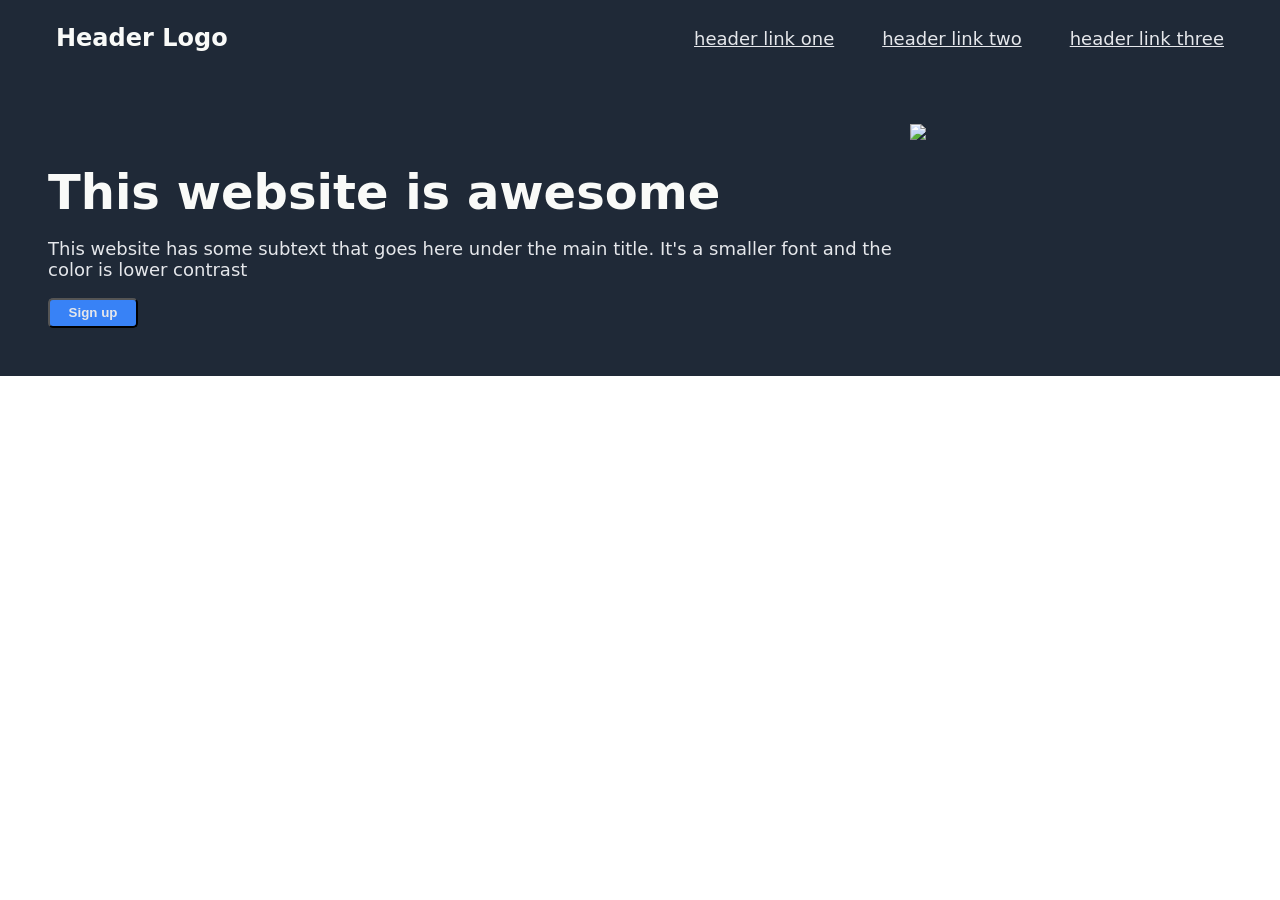
==== landingpage.html @ 7a54cceb "Completed layout and CSS for top of website" ====
<!DOCTYPE html>
<html lang ='en'>
    <head>
        <meta charset="UTF-8">
        <title>Landing Page</title>
        <link rel="stylesheet" href="./style.css">
    </head>
    <body>
        <div class="top-part">
            <div class="header">
                <h1 class="logo">Header Logo</h1>
                <a class="#" href="./">header link one</a>
                <a class="#" href="./">header link two</a>
                <a class="#" href="./">header link three</a>
            </div>
            <div class="bottom-top-part">
                <div class="hero">
                    <h2 class="main-text">This website is awesome</h2>
                    <p class ="secondary-text">This website has some subtext that goes here under the main title. It's a smaller font and the color is lower contrast</p>
                    <button class="sign-up">Sign up</button>
                </div>
                <img class='image1' src="./images/5eec94345cd2e3001c480321.jpg">
            </div>
        </div>
        <div class="middle-part">
            
        </div>
    </body>
</html>
---- style.css ----
html, body {
    margin:0;
    padding:0;
}

.top-part {
    background-color:#1F2937;
    font-family:system-ui, -apple-system, BlinkMacSystemFont, 'Segoe UI', Roboto, Oxygen, Ubuntu, Cantarell, 'Open Sans', 'Helvetica Neue', sans-serif;
   
}
.header {
    display:flex;
    justify-content: space-between;
    align-items: center;
    padding:8px;
}

.logo {
    font-size:24px;
    color:#F9FAF8;
    display:flex;
    margin-left:48px;
    flex-grow:1;
}

a {
    font-size:18px;
    color:#E5E7EB;
    display:flex;
    margin-right:48px;
}

.bottom-top-part {
    display:flex;
    background-color:#1F2937;
    padding:48px;
    gap:16px;
}

.hero {
    display:flex;
    flex-direction:column;
}


.main-text {
    font-size:48px;
    font-weight:bolder;
    color:#F9FAF8;
    margin-bottom:0px;
}

.secondary-text {
    font-size:18px;
    color:#E5E7EB;
    flex-wrap:wrap;
}

.image1 {
    width:400px;
    height:auto;
}

.sign-up {
    background-color:#3882F6;
    color:#E5E7EB;
    width:90px;
    height:30px;
    font-weight:bolder;
    border-radius:5px;
}
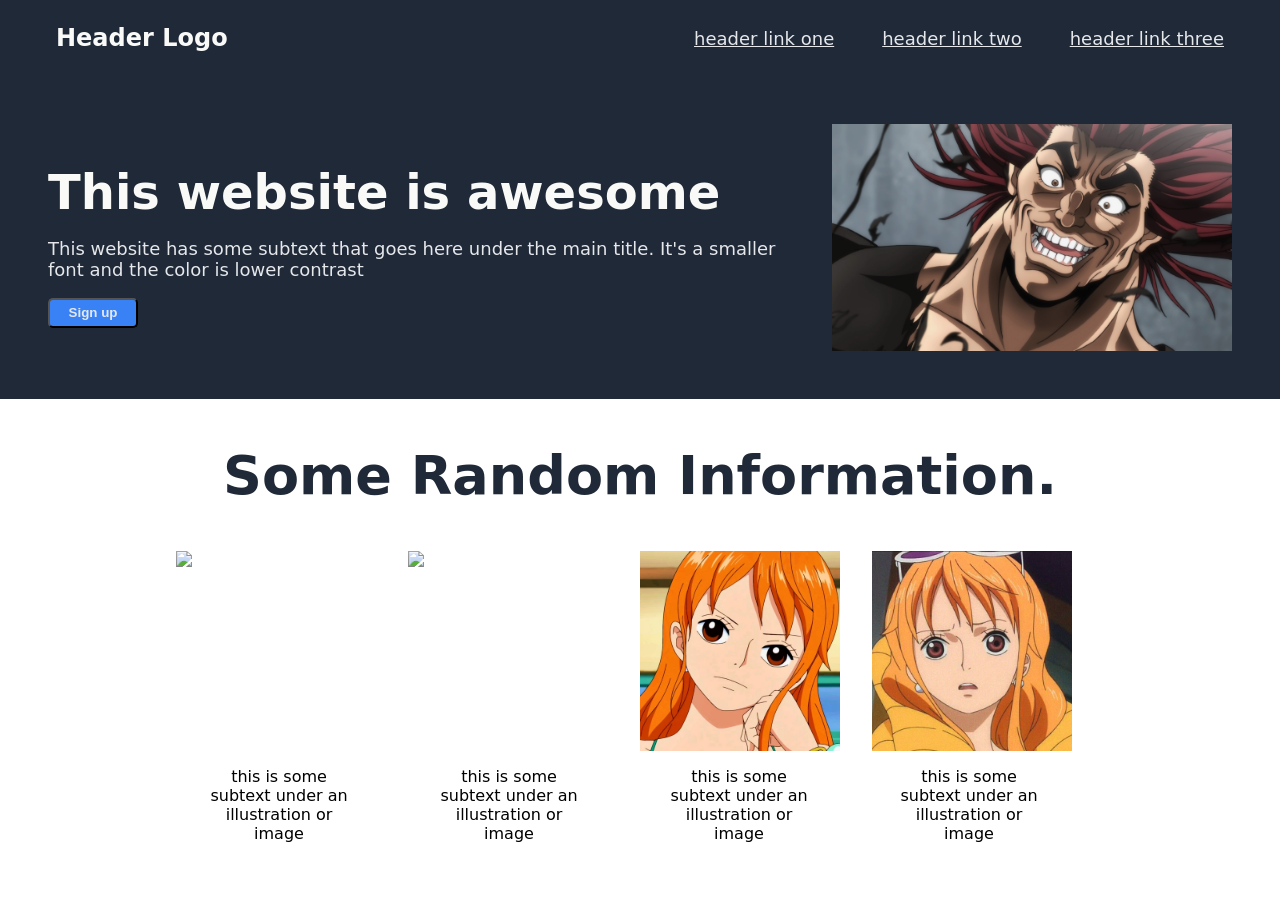
==== commit 39720587: "Finished main content of the webpage, may have spacing issues" ====
--- a/landingpage.html
+++ b/landingpage.html
@@ -19,11 +19,26 @@
                     <p class ="secondary-text">This website has some subtext that goes here under the main title. It's a smaller font and the color is lower contrast</p>
                     <button class="sign-up">Sign up</button>
                 </div>
-                <img class='image1' src="./images/5eec94345cd2e3001c480321.jpg">
+                <img class='image1' src="./images/baki.jpg">
             </div>
         </div>
-        <div class="middle-part">
-            
+        <div class="title">
+            <h2>Some Random Information.</h2>
+        </div>
+        <div class="main-content">
+            <div class="main-images">
+                <img class='image2' src="./images/zoro.jpeg">
+                <img class='image2' src="./images/actualzoro.jpg">
+                <img class='image2' src="./images/nami.jpg">
+                <img class='image2' src="./images/idk.jpg">
+            </div>
+            <div class="line-break"></div>
+            <div class="content-text">
+                <p class="text">this is some subtext under an illustration or image</p>
+                <p class="text">this is some subtext under an illustration or image</p>
+                <p class="text">this is some subtext under an illustration or image</p>
+                <p class="text">this is some subtext under an illustration or image</p>
+            </div>
         </div>
     </body>
 </html>
--- a/style.css
+++ b/style.css
@@ -1,13 +1,13 @@
 html, body {
     margin:0;
     padding:0;
+    font-family:system-ui, -apple-system, BlinkMacSystemFont, 'Segoe UI', Roboto, Oxygen, Ubuntu, Cantarell, 'Open Sans', 'Helvetica Neue', sans-serif;
 }
 
 .top-part {
-    background-color:#1F2937;
-    font-family:system-ui, -apple-system, BlinkMacSystemFont, 'Segoe UI', Roboto, Oxygen, Ubuntu, Cantarell, 'Open Sans', 'Helvetica Neue', sans-serif;
-   
+    background-color:#1F2937; 
 }
+
 .header {
     display:flex;
     justify-content: space-between;
@@ -30,11 +30,13 @@
     margin-right:48px;
 }
 
+
 .bottom-top-part {
     display:flex;
+    justify-content:center;
     background-color:#1F2937;
     padding:48px;
-    gap:16px;
+    gap:32px;
 }
 
 .hero {
@@ -68,4 +70,49 @@
     height:30px;
     font-weight:bolder;
     border-radius:5px;
-}+}
+
+/* This is the end of the top section of the webpage */
+
+.title {
+    text-align:center;
+    font-size:36px;
+    font-weight:bolder;
+    color:#1F2937;
+}
+
+.image2 {
+    width:200px;
+    height:auto;
+}
+
+.main-content {
+    display:flex;
+    flex-wrap:wrap;
+    justify-content:center;
+    margin-right:32px;
+}
+
+.main-images {
+    display:flex;
+    gap:32px;
+}
+
+.line-break {
+    flex-basis:100%;
+    height:0;
+}
+
+.content-text {
+    display:flex;
+    justify-content: space-around;
+    text-align: center;
+    gap:80px;
+}
+
+.text {
+    width:150px;
+}
+
+
+
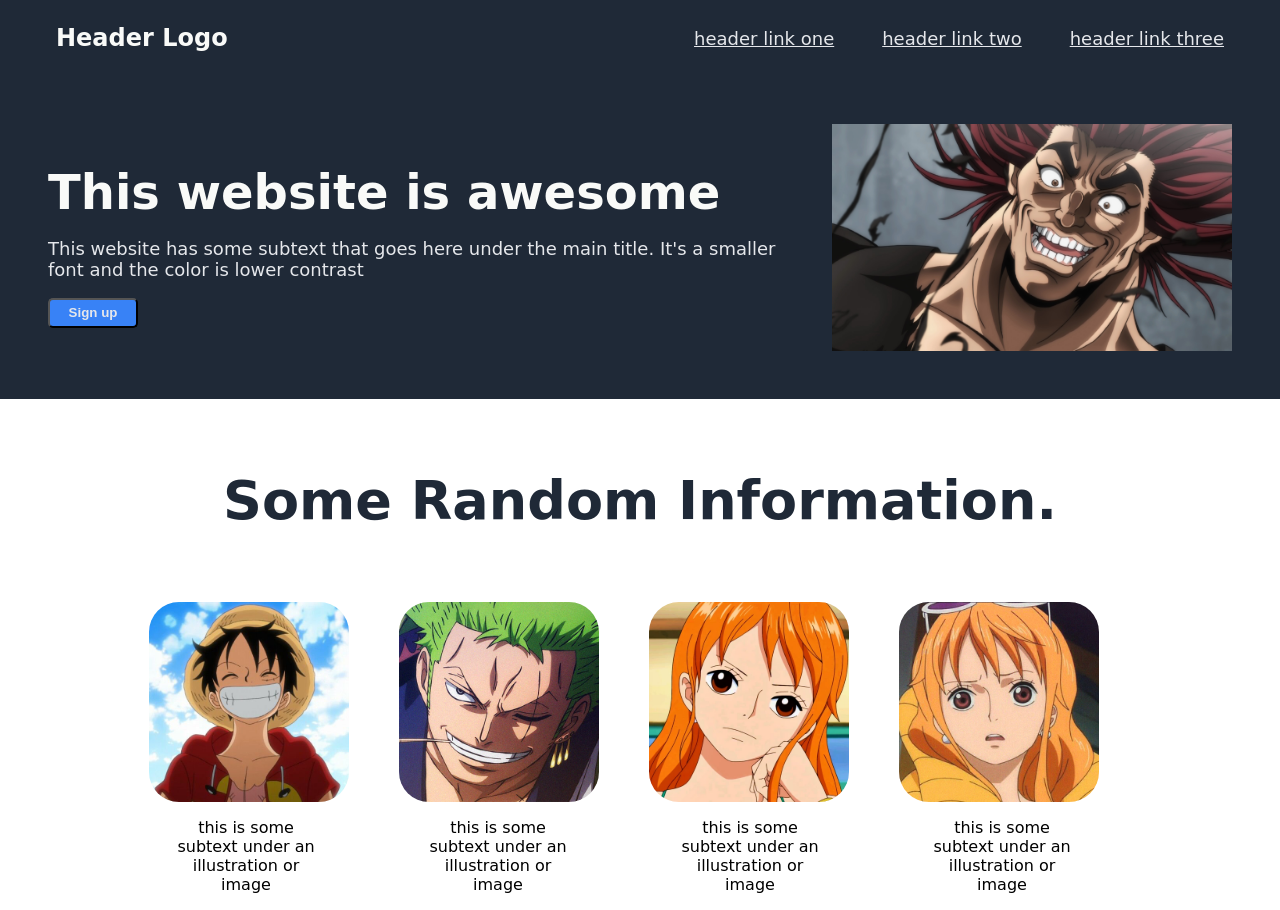
==== commit 473c6dd5: "Added rounded borders to images and fixed margins" ====
--- a/landingpage.html
+++ b/landingpage.html
@@ -27,8 +27,8 @@
         </div>
         <div class="main-content">
             <div class="main-images">
-                <img class='image2' src="./images/zoro.jpeg">
-                <img class='image2' src="./images/actualzoro.jpg">
+                <img class='image2' src="./images/luffy.jpg">
+                <img class='image2' src="./images/zoro.jpg">
                 <img class='image2' src="./images/nami.jpg">
                 <img class='image2' src="./images/idk.jpg">
             </div>
--- a/style.css
+++ b/style.css
@@ -79,11 +79,13 @@
     font-size:36px;
     font-weight:bolder;
     color:#1F2937;
+    margin:70px;
 }
 
 .image2 {
     width:200px;
     height:auto;
+    border-radius:15%;
 }
 
 .main-content {
@@ -95,7 +97,7 @@
 
 .main-images {
     display:flex;
-    gap:32px;
+    gap:50px;
 }
 
 .line-break {
@@ -107,7 +109,7 @@
     display:flex;
     justify-content: space-around;
     text-align: center;
-    gap:80px;
+    gap:102px;
 }
 
 .text {
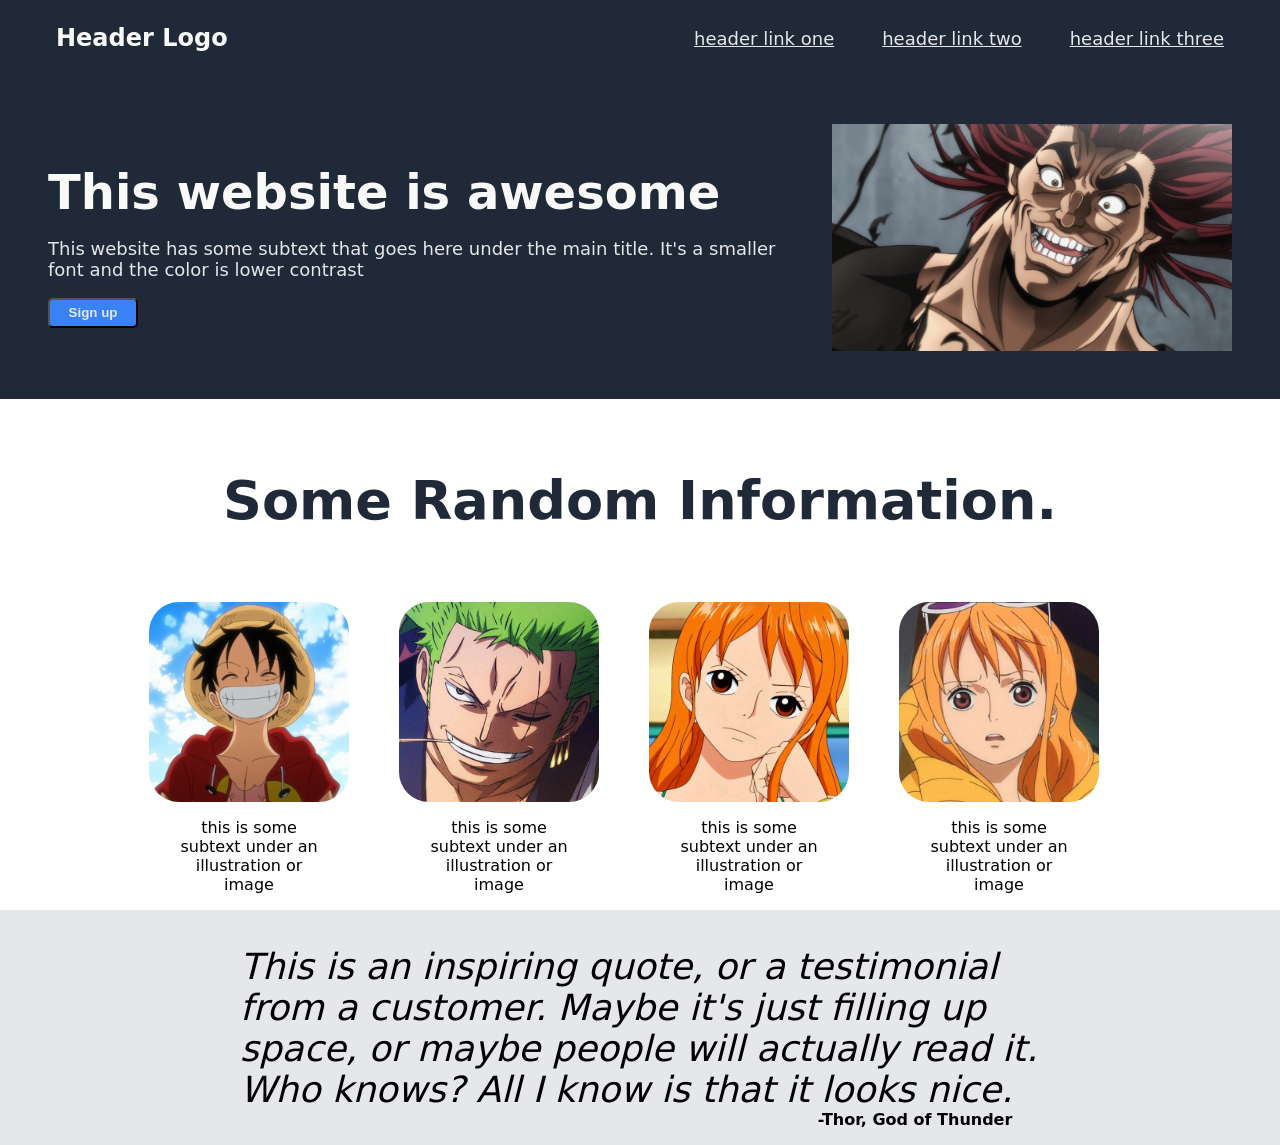
==== commit 839dab3c: "Added and styled the quote section of the page" ====
--- a/landingpage.html
+++ b/landingpage.html
@@ -40,5 +40,9 @@
                 <p class="text">this is some subtext under an illustration or image</p>
             </div>
         </div>
+        <div class="quote-content">
+            <p class="quote"><em>This is an inspiring quote, or a testimonial from a customer. Maybe it's just filling up space, or maybe people will actually read it. Who knows? All I know is that it looks nice.</em></p>
+            <p class="signed-by">-Thor, God of Thunder</p>
+        </div>
     </body>
 </html>
--- a/style.css
+++ b/style.css
@@ -109,12 +109,36 @@
     display:flex;
     justify-content: space-around;
     text-align: center;
-    gap:102px;
+    gap:100px;
 }
 
 .text {
     width:150px;
 }
 
+/* This is the end of the main content section */
+
+.quote-content {
+    display:flex;
+    flex-direction:column;
+    background-color:#E5E7EB;
+    justify-content:center;
+    align-items:center;
+}
+
+.quote {
+    font-size:36px;
+    font-weight:lighter;
+    width:800px;
+    margin-bottom:0px;
+}
+
+.signed-by {
+    font-weight:bolder;
+    margin-left:550px;
+    margin-top:0px;
+}
 
 
+
+
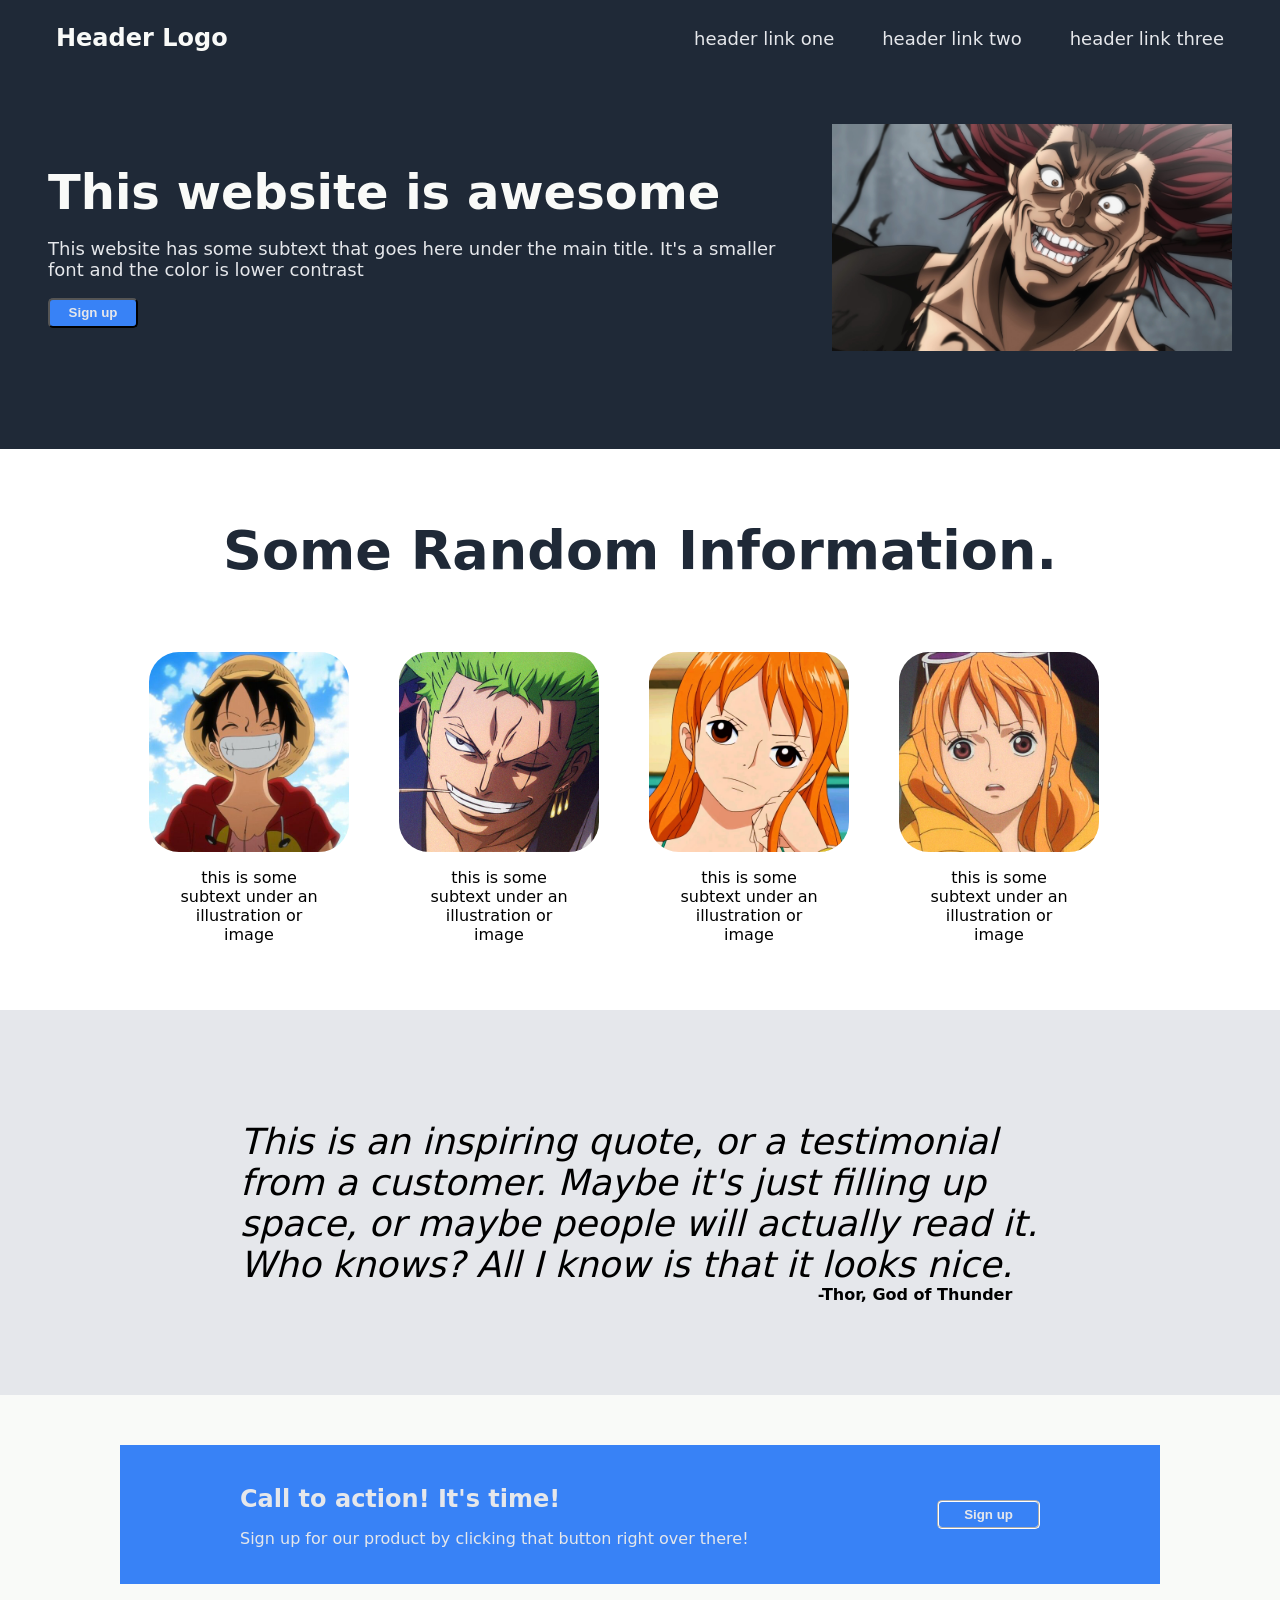
==== commit 44f0f303: "Completed call to action and added padding" ====
--- a/landingpage.html
+++ b/landingpage.html
@@ -44,5 +44,16 @@
             <p class="quote"><em>This is an inspiring quote, or a testimonial from a customer. Maybe it's just filling up space, or maybe people will actually read it. Who knows? All I know is that it looks nice.</em></p>
             <p class="signed-by">-Thor, God of Thunder</p>
         </div>
+        <div class="action-container">
+            <div class="call-to-action">
+                <div class="action-body">
+                    <h2 class="action-heading">Call to action! It's time!</h2>
+                    <p>Sign up for our product by clicking that button right over there!</p>
+                </div>
+                <div class="action-button">
+                    <button class="real-action-button">Sign up</button>
+                </div>
+            </div>
+        </div>
     </body>
 </html>
--- a/style.css
+++ b/style.css
@@ -6,6 +6,7 @@
 
 .top-part {
     background-color:#1F2937; 
+    padding-bottom:50px;
 }
 
 .header {
@@ -28,6 +29,7 @@
     color:#E5E7EB;
     display:flex;
     margin-right:48px;
+    text-decoration:none;
 }
 
 
@@ -93,6 +95,7 @@
     flex-wrap:wrap;
     justify-content:center;
     margin-right:32px;
+    padding-bottom:50px;
 }
 
 .main-images {
@@ -124,6 +127,7 @@
     background-color:#E5E7EB;
     justify-content:center;
     align-items:center;
+    padding:75px;
 }
 
 .quote {
@@ -139,6 +143,46 @@
     margin-top:0px;
 }
 
+/* This is the end of the quote section */
+
+.action-container {
+    display:flex;
+    background-color:#F9FAF8;
+    justify-content:center;
+}
+
+.call-to-action {
+    display:flex;
+    justify-content:space-between;
+    align-items: center;;
+    background-color:#3882F6;
+    color:#E5E7EB;
+    padding:20px;
+    margin-top:50px;
+    margin-bottom:50px;
+    width:1000px;
+}
+
+.action-body {
+    display:flex;
+    flex-direction:column;
+    margin-left:100px;
+}
+
+.action-heading {
+    margin-bottom: 0px;
+}
+
+.real-action-button {
+    display:flex;
+    border:2px groove white;
+    align-items: center;
+    border-radius:5px;
+    margin-right:100px;
+    background-color:#3882F6;
+    color:#E5E7EB;
+    font-weight: bolder;
+    padding:5px 25px;
+}
 
 
-
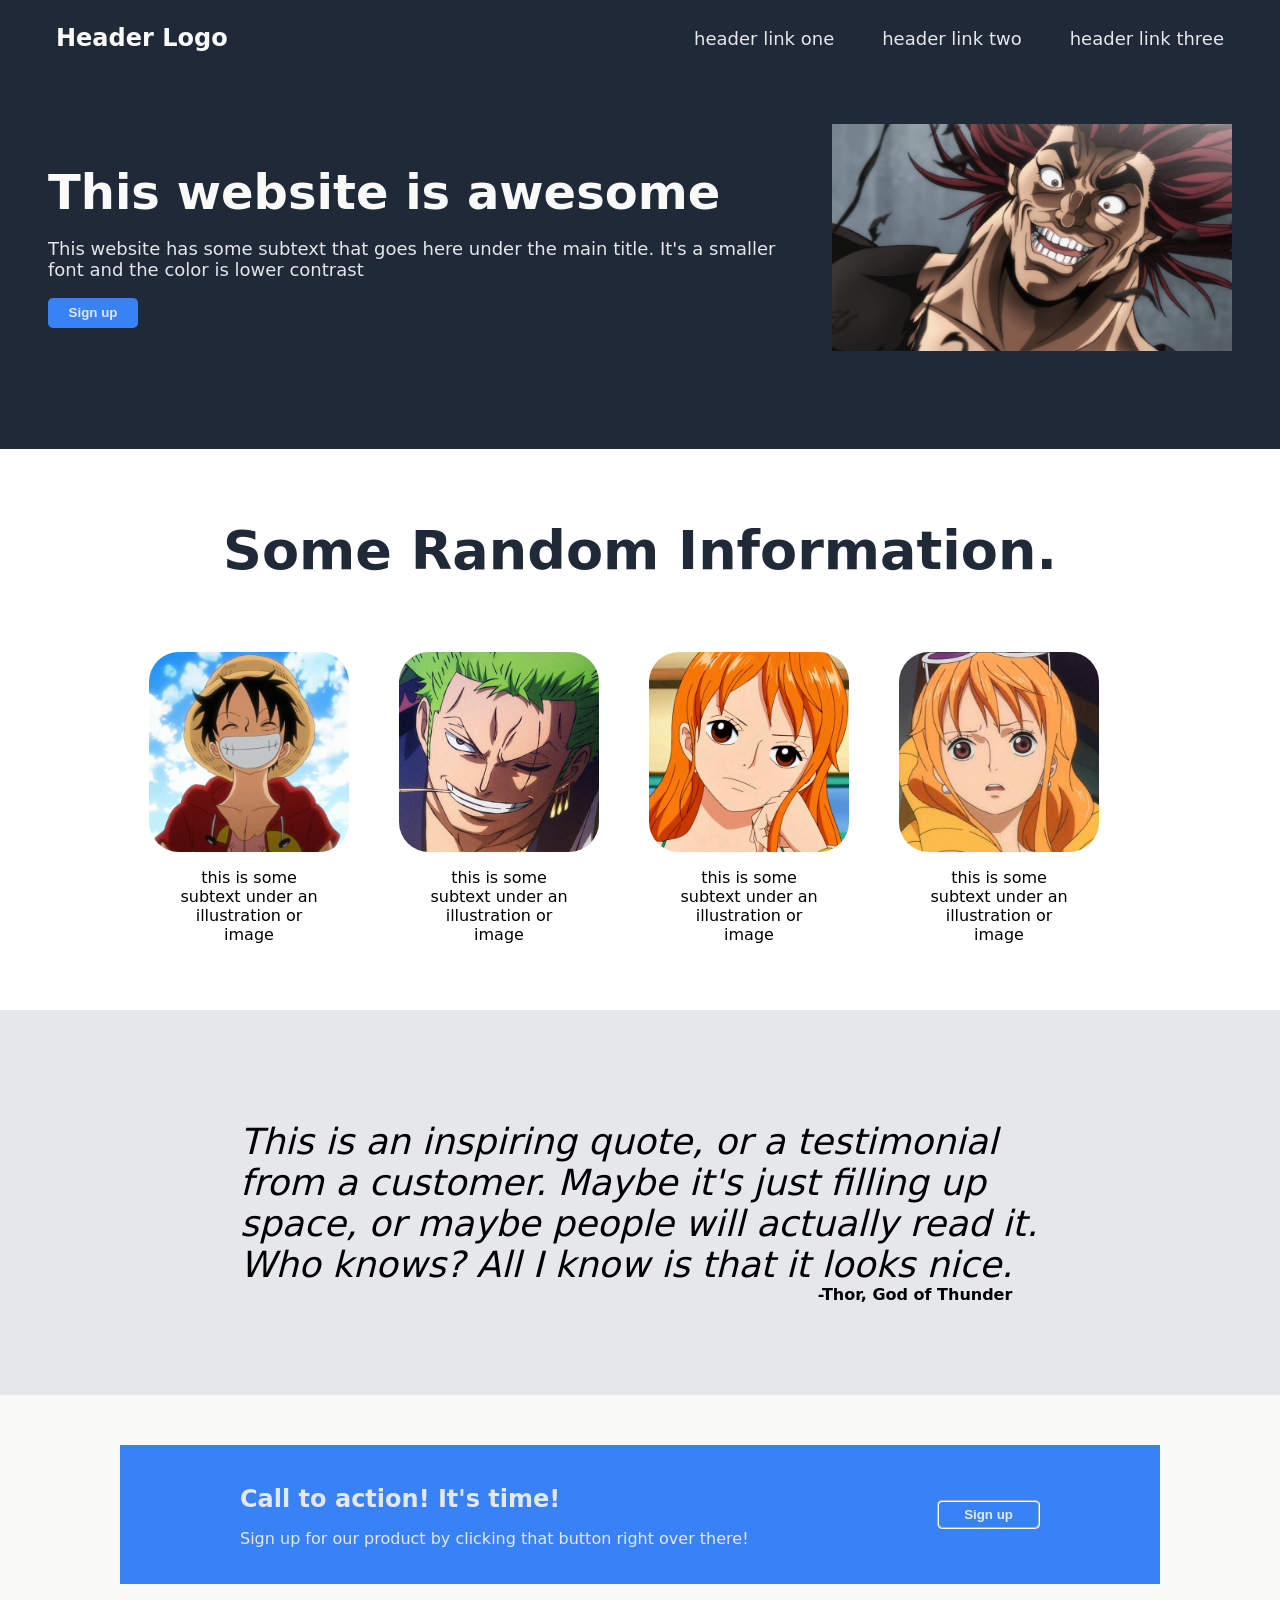
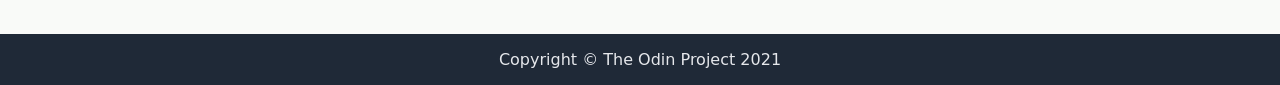
==== commit bff27f27: "Added footer and finishing touches" ====
--- a/landingpage.html
+++ b/landingpage.html
@@ -55,5 +55,8 @@
                 </div>
             </div>
         </div>
+        <div class="footer">
+            <p>Copyright &copy The Odin Project 2021</p>
+        </div>
     </body>
 </html>
--- a/style.css
+++ b/style.css
@@ -38,7 +38,7 @@
     justify-content:center;
     background-color:#1F2937;
     padding:48px;
-    gap:32px;
+    gap:50px;
 }
 
 .hero {
@@ -72,6 +72,7 @@
     height:30px;
     font-weight:bolder;
     border-radius:5px;
+    border:0px groove blue;
 }
 
 /* This is the end of the top section of the webpage */
@@ -185,4 +186,13 @@
     padding:5px 25px;
 }
 
+/* This is the end of the call to action segment */
 
+.footer{
+    display:flex;
+    justify-content:center;
+    background-color: #1F2937;
+    color:#E5E7EB;
+}
+
+
